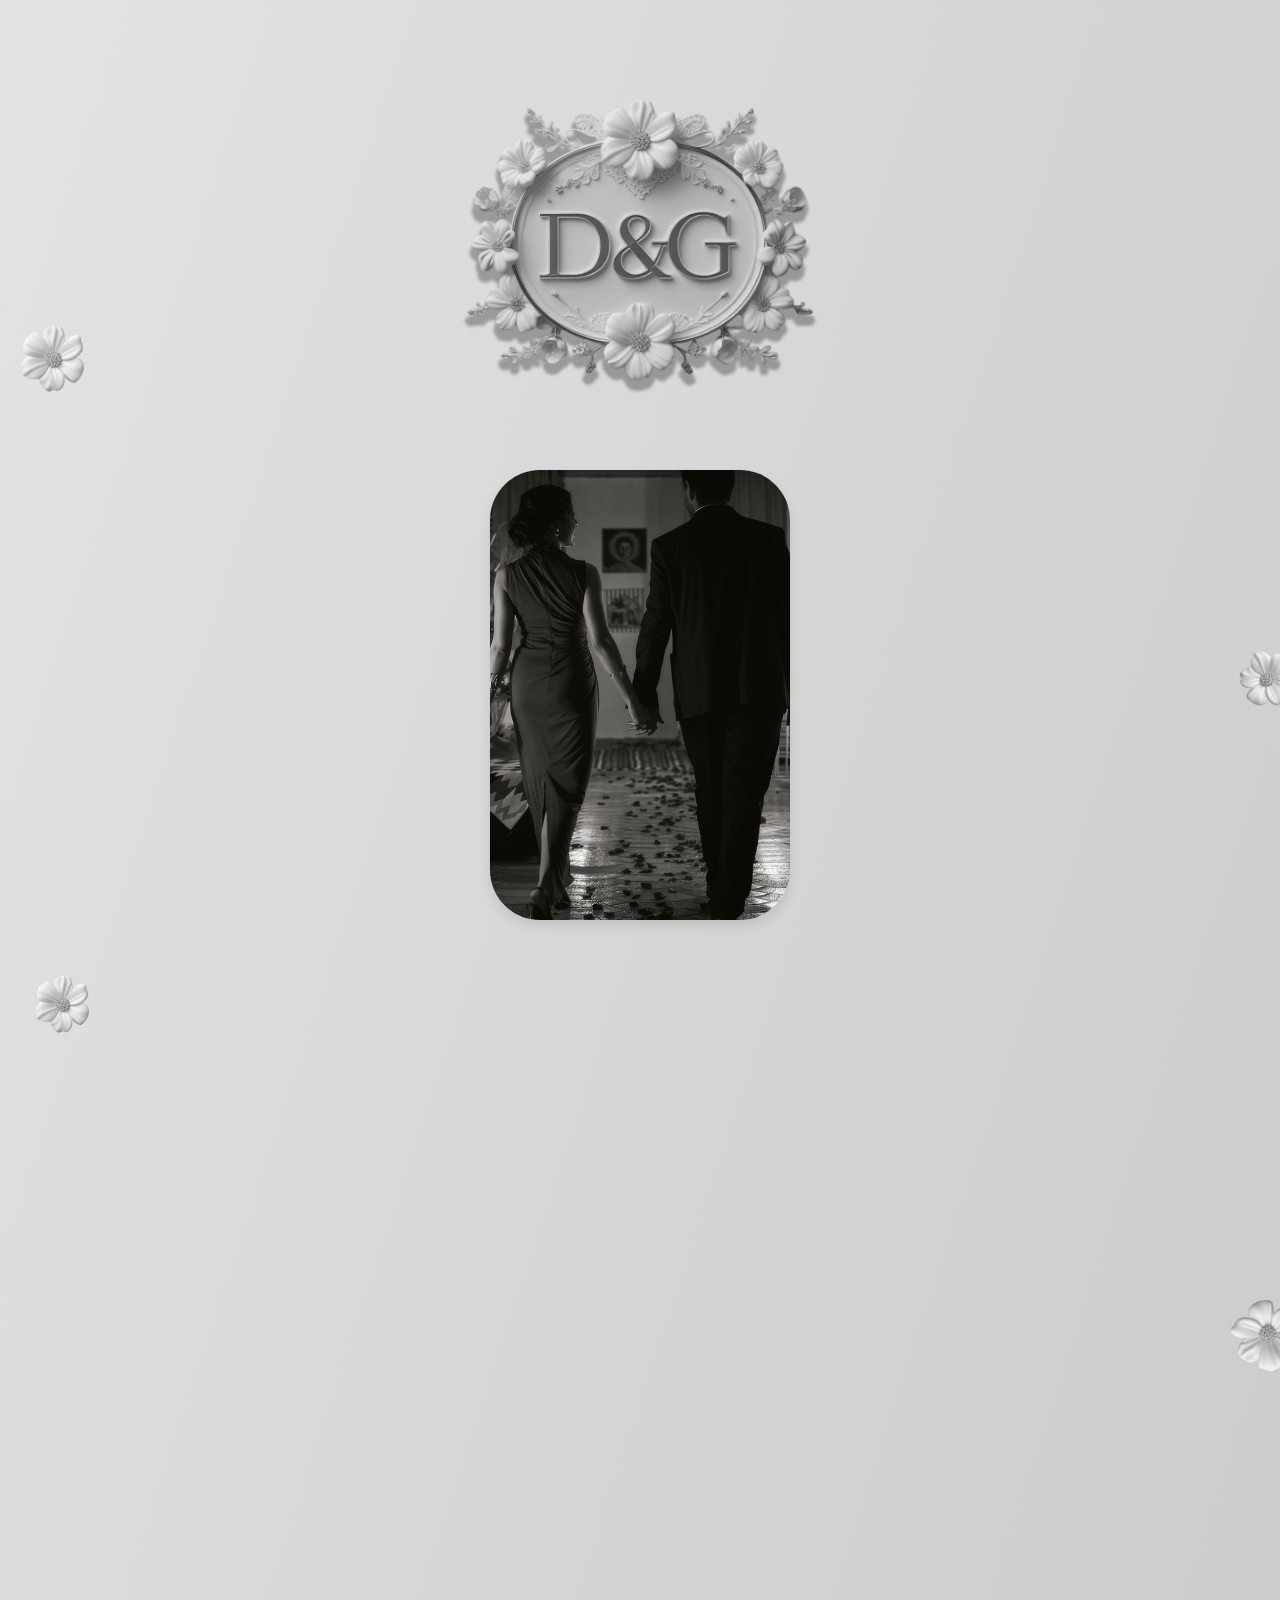
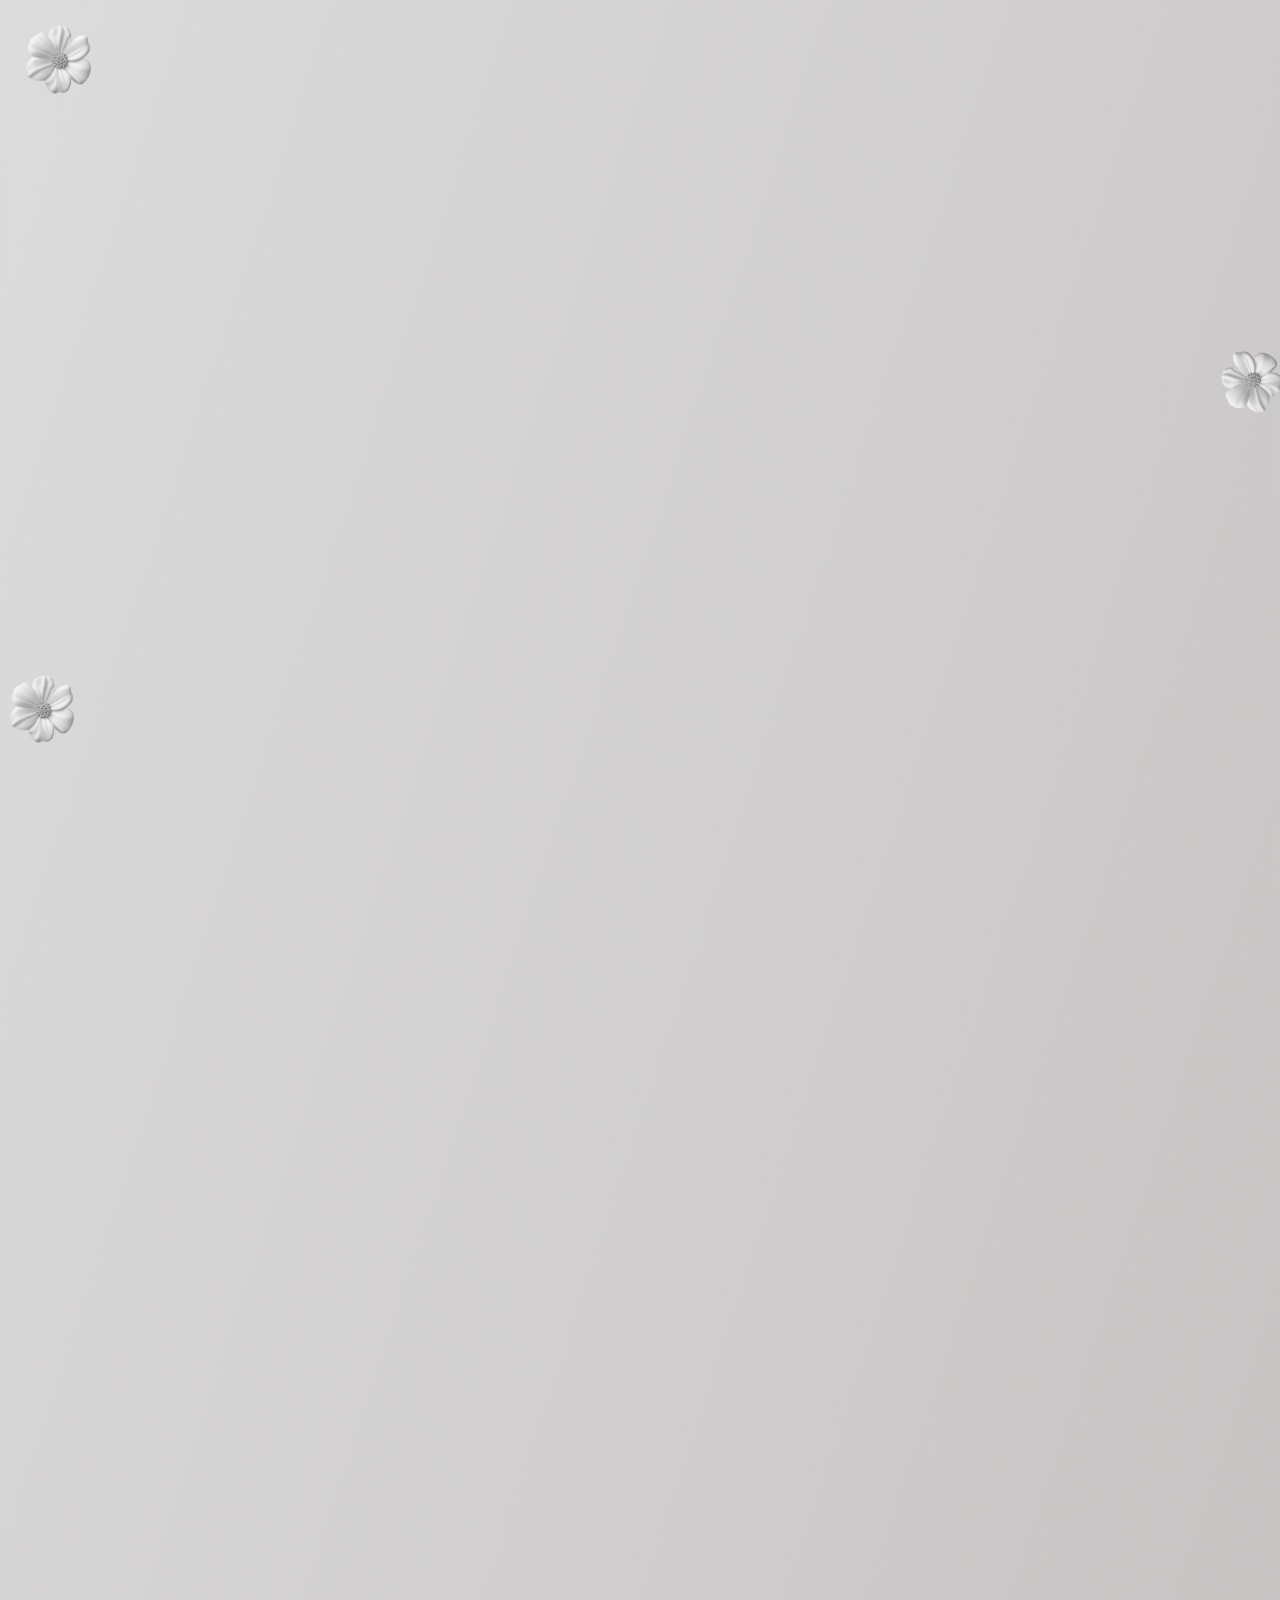
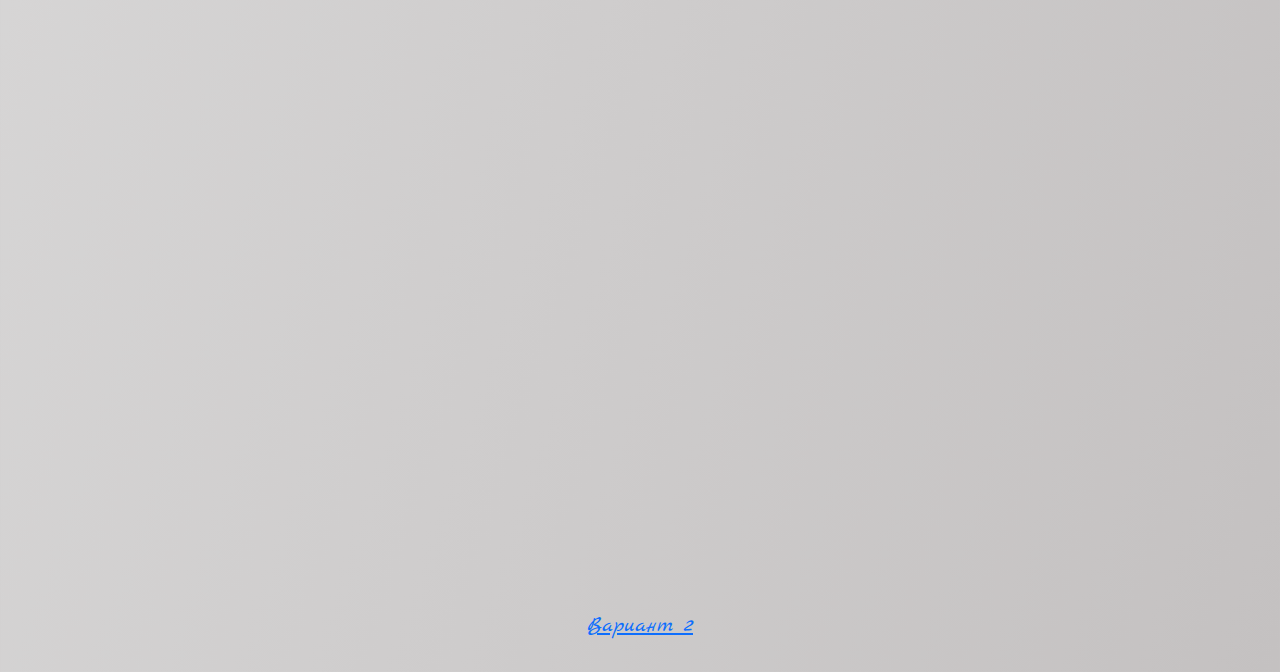
==== index1.html @ 0837e479 "++" ====
<!DOCTYPE html>
<html lang="en">
<head>
    <meta charset="UTF-8">
    <meta name="viewport" content="width=device-width, initial-scale=1.0">
    <title>Wedding Page</title>
    <link href="https://cdn.jsdelivr.net/npm/bootstrap@5.3.0/dist/css/bootstrap.min.css" rel="stylesheet">
    <link rel="stylesheet" href="./css/custom.css">
</head>
<body >
        <div class="container">
            <!-- <img src="./media/img/logo1.png" alt="Logo" class="photo-no-shadow hidden"><br> -->
            <img src="./media/img/1/logo3.png" alt="Logo" class="photo-no-shadow hidden"><br>
            <!-- <h2 class="big">D&G</h2> -->
            <img src="./media/img/1/photo_1.jpg" alt="Photo 1" class="photo hidden">
            <p class="hidden">В каждой любви скрыта своя неповторимая история. Сегодня мы хотим рассказать вам нашу</p>
            <audio id="audio" src="./media/music/bg_music.mp3"></audio>
            <div class="container text-center">
                <button id="musicButton" class="music-btn hidden">
                    <img id="icon" src="https://cdn-icons-png.flaticon.com/512/27/27223.png" alt="Play">
                </button>
            </div>        
            <p class="hidden">МУЗЫКА</p>
            <h2 class="hidden">Дилмурод <span>&</span> Гузаль </h2>
            <h2 class="hidden"> 26/04/2025 </h2>
            <div class="hidden photo-left">
                <img src="./media/img/1/photo_2.jpg" alt="Photo 2" class="photo border-100">
                <div class="text-right">
                    <p><span>Дильмурод</span>, молодой добрый человек с ярким умом и стремлением к новым открытиям, однажды отправился в Европу, чтобы искать себя и обрести знания.</p>
                    <p>Путешествия научили его видеть мир шире, и он понял, что счастье — это не только карьера, но и люди вокруг.</p>
                </div>
            </div>
            <div class="hidden photo-right">
                <img src="./media/img/1/photo_3.jpg" alt="Photo 3" class="photo border-100">
                <div class="text-left">
                    <p>И была <span>Гузаль</span>, непоколебимая и амбициозная, преследовала свою мечту стать выдающейся юристкой, для которой отношения не были приоритетом.</p>
                    <p>Но однажды судьба распорядилась иначе, и их пути пересеклись, изменив их взгляды на любовь и жизнь.</p>
                </div>
            </div>
            <div class="hidden photo-center">
                <img src="./media/img/1/photo_4.jpg" alt="Photo 4" class="photo">
                <p>Только спустя годы они осознали, что их дружба превратилась в любовь, и они решили соединить свои сердца и судьбы.</p>
            </div>
            <h2 class="hidden">Дорогой Гость!</h2>
            <p class="hidden">С большой радостью и любовью приглашаем Вас разделить с нами очень важное и трогательное торжество в нашей жизни!</p>
            <h3 class="hidden">Дата</h3>
            <div class="hidden calendar">
                <div class="container mt-1 p-1">
                    <div class="calendar">
                        <div class="header">Апрель 2025</div>
                        <div class="days" id="calendarDays"></div>
                    </div>
                </div>
                <!-- <img src="./media/img/calendar.jpg" alt="Photo 5" class="photo-no-shadow"> -->
            </div>
            <h3 class="hidden">Время: <span>18:00</span></h3>
            <h3 class="hidden">Место проведения: <span>Ресторан Самара</span></h3>
            <div class="hidden qr-code">
                <a href="https://shorturl.at/gYxDJ"><img src="./media/img/D&G.png" alt="QR Code to Samara"></a>
            </div>
            <p class="hidden">Сбор гостей ожидается в <span>17:30</span>, этот вечер мы решили провести для взрослых. Будет особенно приветствоваться Ваше веселье и желание провести отличный вечер в компании с нами!</p>
            <p class="hidden">Для Вашего удобства в фойе ресторана Вас будут ожидать живая музыка и шведский стол, чтобы вы могли перекусить, сделать необычные кадры и оставить свои пожелания нашей семье в Карте Пожеланий!</p>
            <p class="hidden">Не забудьте захватить лотерейный билет и попытать свою удачу в нашем торжестве!</p>
            <br>
            <br>
            <p><a href="index2.html">Вариант 2</a></p>
        </div>
    <script src="./js/custom.js"></script>

</body>
</html>
---- css/custom.css ----
@import url('https://fonts.googleapis.com/css2?family=Futura+Now+Script:wght@400&display=swap');
@import url('https://fonts.googleapis.com/css?family=Marck+Script');

body {
    font-family: 'Marck Script', cursive;
    text-align: center;
    margin: 0;
    padding: 0;
    background: linear-gradient(to bottom right, #e3e3e3, #c4c1c1);
}

.big {
    font-size: 128px;
}

h2 {
    font-weight: bold;
    font-family: 'Marck Script', cursive;
    font-size: 34px;
}

.content {
    position: relative; /* Точка отсчёта */
}

.content {
    position: relative;
    padding: 100px;
    max-width: 1200px;
    margin: 0 auto;
    overflow: hidden;
}

.decor {
    position: absolute;
    object-fit: contain;
    max-width: 100%; /* Изображение не будет больше контейнера */
}




h2 span{
	color: #dd666c;
    text-decoration:underline;
}

h3 {
    font-weight: bold;
}

h3 span{
	color: #dd666c;
    text-decoration:underline;
}

p span {
    color: #dd666c;
    font-size: 24px;
}

p {
    font-size: 22px;
    line-height: 20px;
}

.text-left {
    text-align: left;
}

.text-right {
    text-align: right;
}

.image-left {
    float: left;
    max-width: 50%; /* Занимает до половины экрана */
    margin-right: 10px; /* Отступ справа */
}

.container {
    max-width: 800px;
    margin: 0 auto;
    padding: 20px;
}
.hidden {
    opacity: 0;
    transform: translateY(50px);
    transition: all 0.8s ease-in-out;
}
.visible {
    opacity: 1;
    transform: translateY(0);
}

.photo {
    width: 100%;
    max-width: 300px;
    margin: 10px auto;
    border-radius: 50px;
    box-shadow: 0 6px 12px rgba(0, 0, 0, 0.1);
}

.border-50 {
    border-radius: 50px;
}

.border-100 {
    border-radius: 100px;
}

.photo-no-shadow {
    width: 100%;
    max-width: 400px;
    margin: 20px auto;
}

.photo-left, .photo-right {
    display: flex;
    align-items: center;
    justify-content: space-between;
    flex-wrap: wrap;
}

.photo-left {
    flex-direction: row;
    justify-content: flex-start;
}

.photo-right {
    flex-direction: row-reverse;
    justify-content: flex-end;
}
.photo-left img, .photo-right img {
    flex: 1;
    max-width: 40%;
}
.photo-left div, .photo-right div {
    flex: 1;
    padding: 20px;
}
.photo-center {
    text-align: center;
    margin: 40px 0;
}
.calendar {
    font-size: 1.2em;
    margin: 20px 0;
}
.calendar span {
    display: inline-block;
    width: 30px;
    height: 30px;
    line-height: 30px;
    text-align: center;
    border-radius: 50%;
    background: #dd666c;
    color: white;
    font-weight: bold;
}
.qr-code {
    margin: 20px 0;
}

.music-btn {
    width: 80px;
    height: 80px;
    border-radius: 50%;
    align-items: center;
    justify-content: center;
    background: #222;
    border: none;
    outline: none;
    box-shadow: 0 6px 12px rgba(0, 0, 0, 0.5);
    cursor: pointer;
    transition: transform 0.3s ease-in-out, background 0.3s;
}
.music-btn.playing {
    transform: scale(1.1);
    background: #fff;
}
.music-btn img {
    width: 40px;
    height: 40px;
    filter: invert(1); /* Белые иконки на черном фоне */
}
.music-btn.playing img {
    filter: invert(0); /* Черные иконки на белом фоне */
}


@media (max-width: 768px) {
    .photo-left, .photo-right {
        flex-direction: column;
        text-align: center;
        align-items: center;
    }
    .photo-left img, .photo-right img {
        max-width: 80%;
    }
    .photo-left div, .photo-right div {
        max-width: 80%;
        order: 1;
    }
}

.calendar { display: inline-block; background: white; padding: 2px; border-radius: 10px 10px 20px 20px; box-shadow: 0 0 5px rgba(0, 0, 0, 0.1); margin: 5px; }
.header { font-size: 24px; font-weight: bold; margin-bottom: 5px; background-color: #dd666c; color: white; padding: 5px; border-radius: 10px 10px 0 0; }
.month { text-align: center; font-size: 20px; font-weight: bold; margin-bottom: 5px; }
.days { display: grid; grid-template-columns: repeat(7, 1fr); gap: 2px; }
.day { padding: 8px; border: 1px solid #ddd; border-radius: 5px; background: #e9ecef; font-weight: bold; }
.highlight { background-color: #dd666c; color: white; border-radius: 50%; }
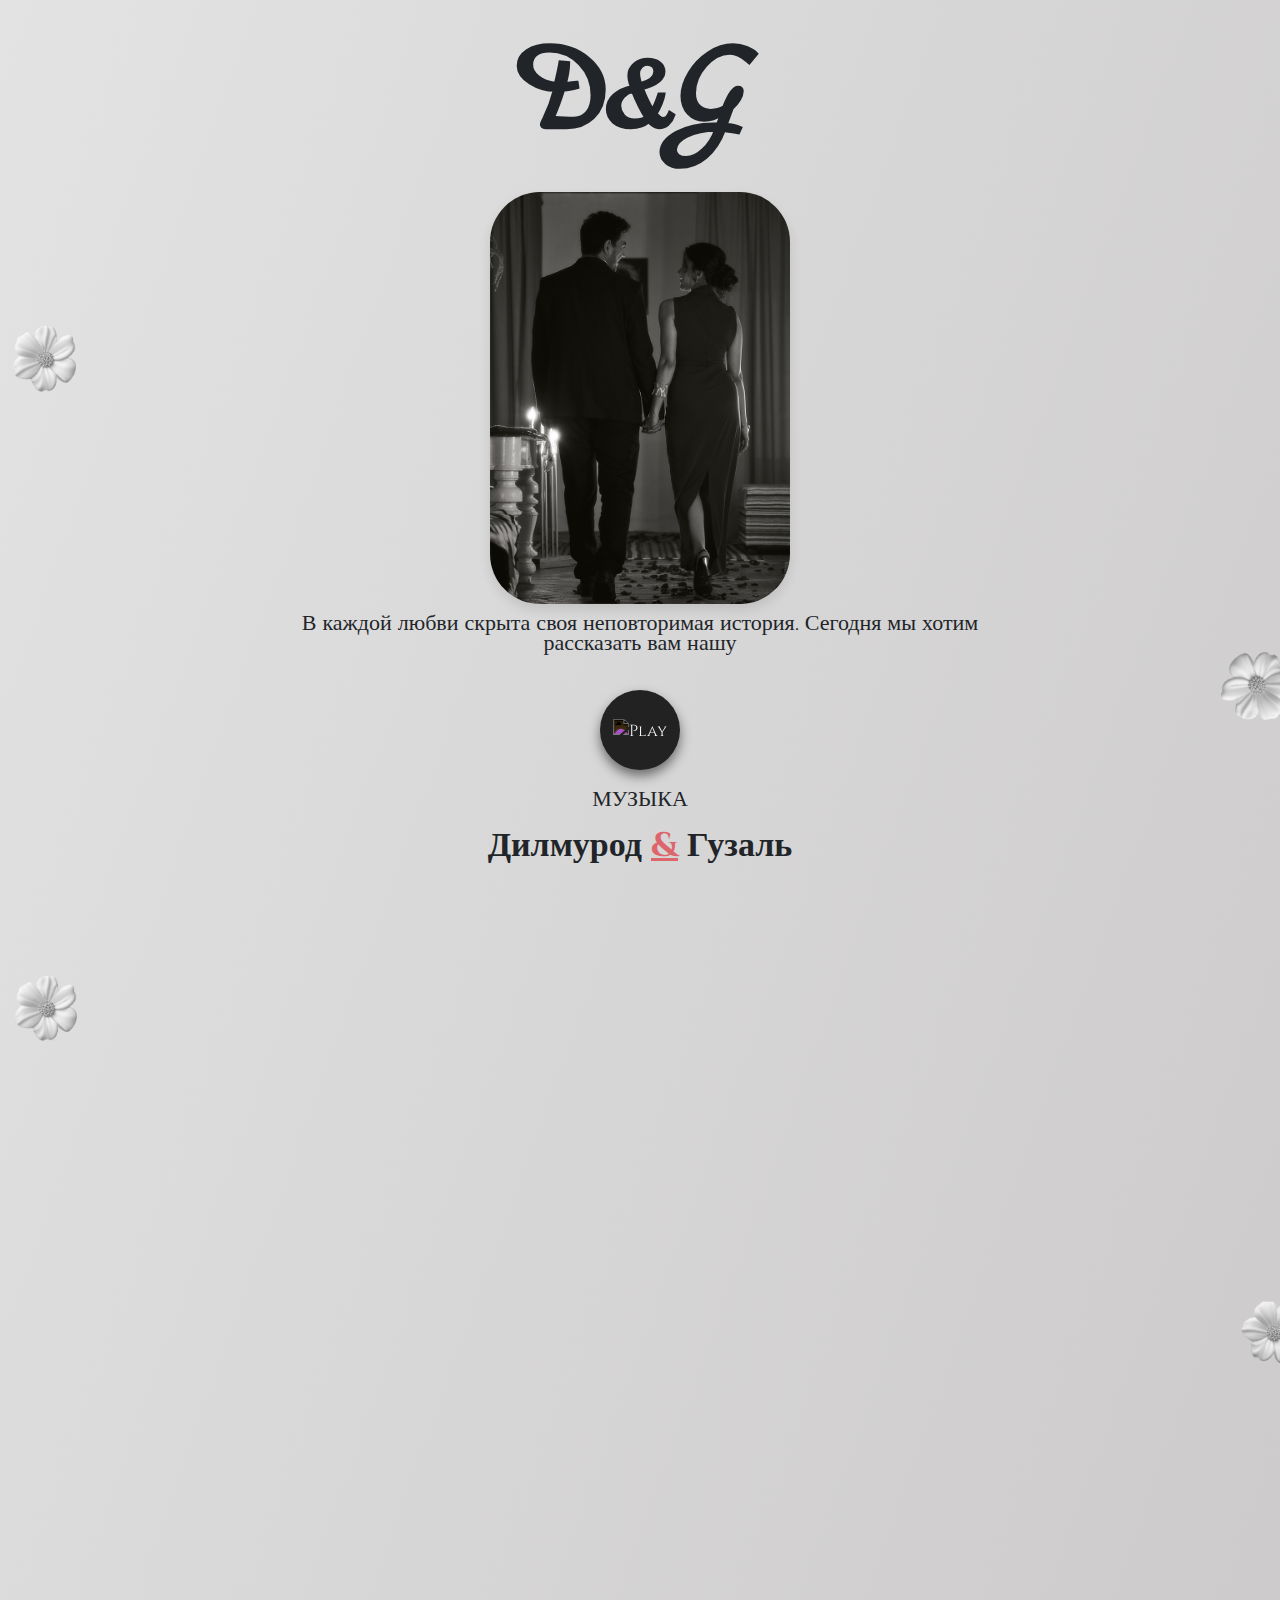
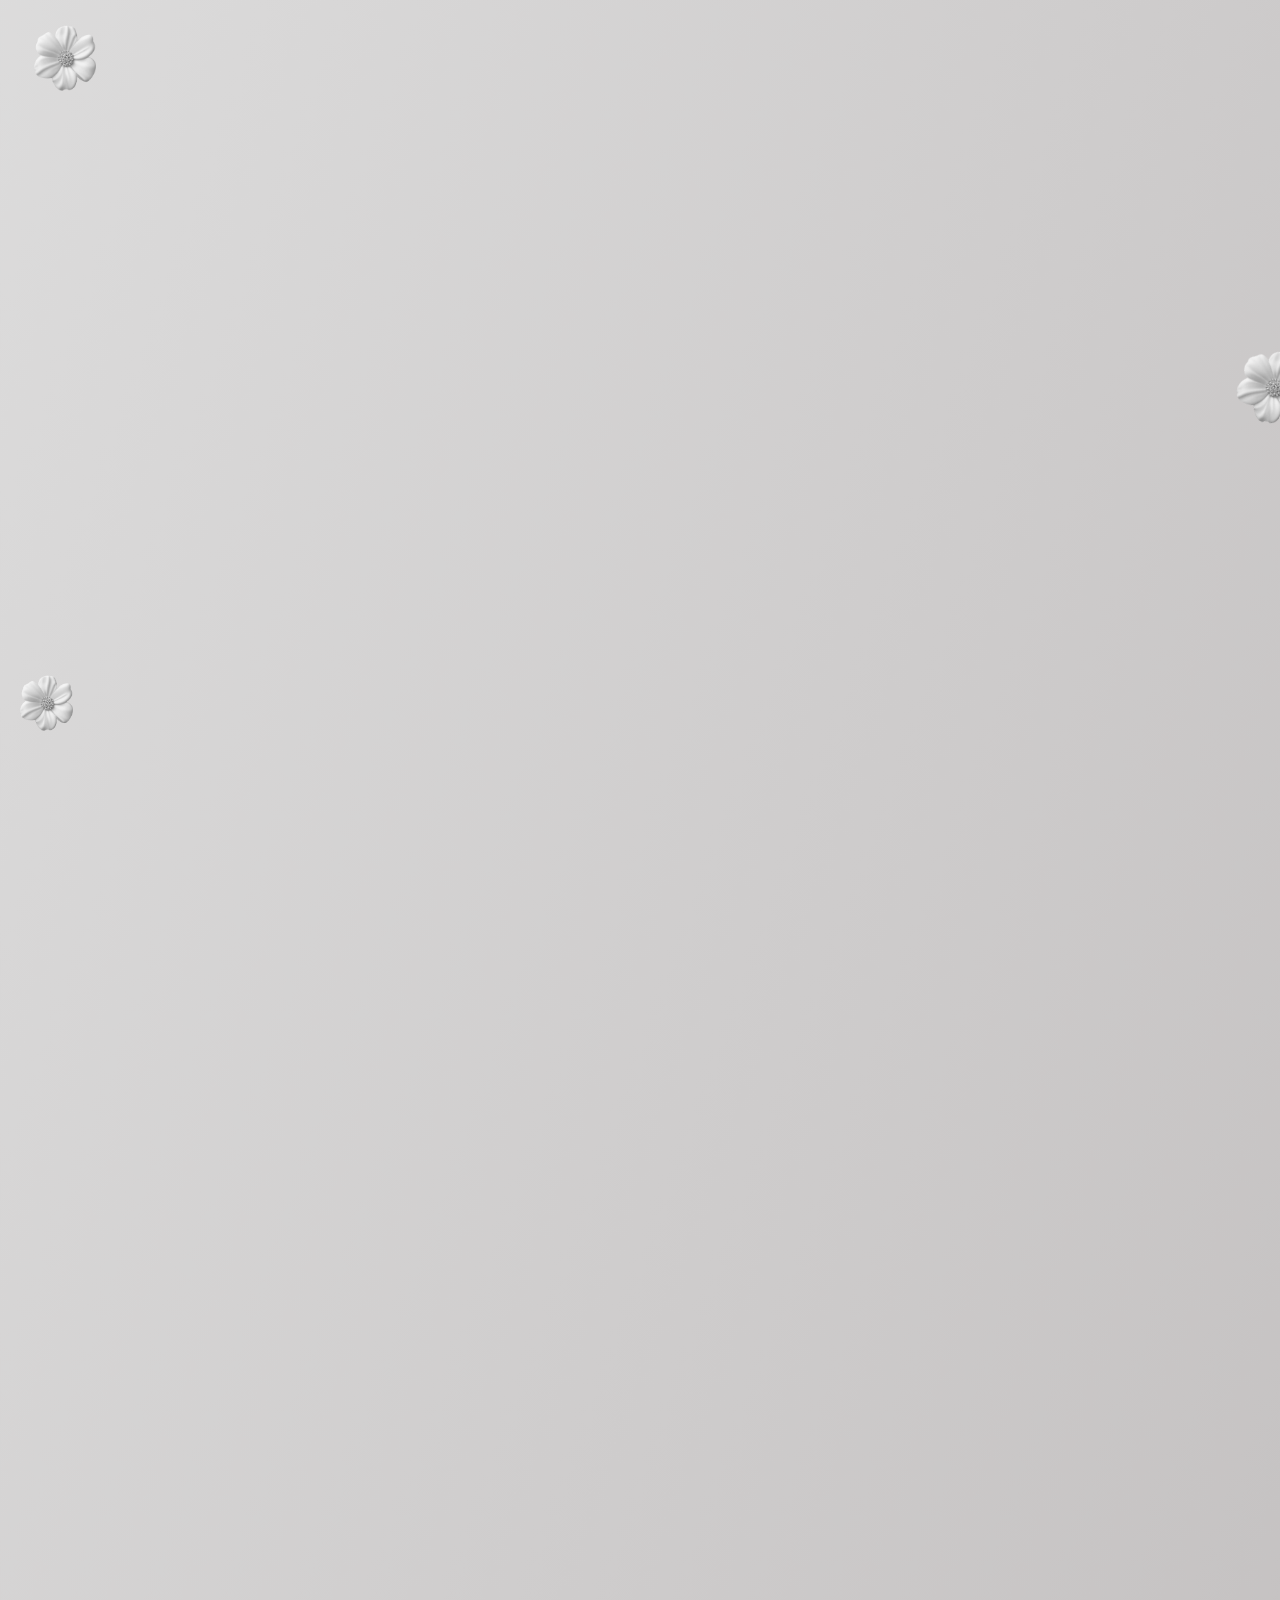
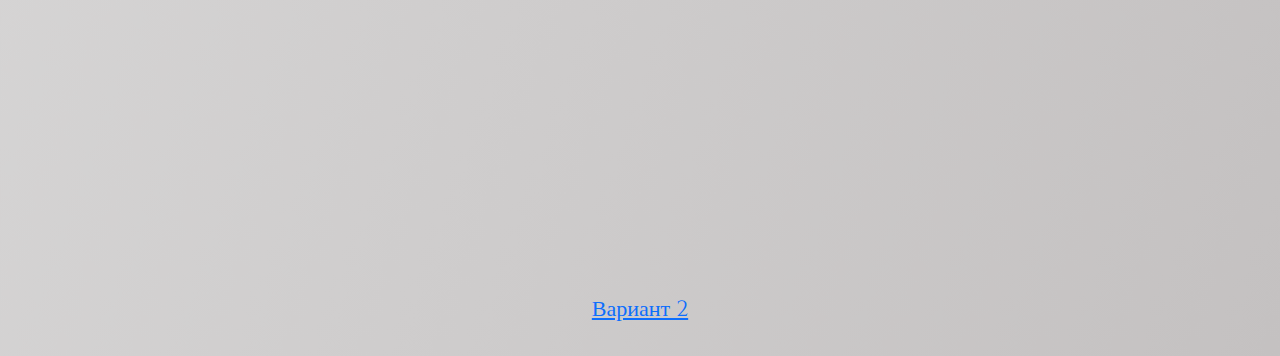
==== commit 62559bdf: "++" ====
--- a/index1.html
+++ b/index1.html
@@ -10,9 +10,9 @@
 <body >
         <div class="container">
             <!-- <img src="./media/img/logo1.png" alt="Logo" class="photo-no-shadow hidden"><br> -->
-            <img src="./media/img/1/logo3.png" alt="Logo" class="photo-no-shadow hidden"><br>
-            <!-- <h2 class="big">D&G</h2> -->
-            <img src="./media/img/1/photo_1.jpg" alt="Photo 1" class="photo hidden">
+            <!-- <img src="./media/img/1/logo3.png" alt="Logo" class="photo-no-shadow hidden"><br> -->
+            <h2 class="big">D&G</h2>
+            <img src="./media/img/photo_1.jpg" alt="Photo 1" class="photo hidden">
             <p class="hidden">В каждой любви скрыта своя неповторимая история. Сегодня мы хотим рассказать вам нашу</p>
             <audio id="audio" src="./media/music/bg_music.mp3"></audio>
             <div class="container text-center">
--- a/css/custom.css
+++ b/css/custom.css
@@ -1,8 +1,8 @@
-@import url('https://fonts.googleapis.com/css2?family=Futura+Now+Script:wght@400&display=swap');
+@import url('https://fonts.googleapis.com/css2?family=Cinzel:wght@400;700&display=swap');
 @import url('https://fonts.googleapis.com/css?family=Marck+Script');
 
 body {
-    font-family: 'Marck Script', cursive;
+    font-family: 'Cinzel';
     text-align: center;
     margin: 0;
     padding: 0;
@@ -11,11 +11,18 @@
 
 .big {
     font-size: 128px;
-}
+    font-family: 'Marck Script';
+}
+
+.silver-text {
+    background: linear-gradient(45deg, #444444, #777777, #bbbbbb, #777777, #444444);
+    -webkit-background-clip: text;
+    -webkit-text-fill-color: transparent;
+}
+
 
 h2 {
     font-weight: bold;
-    font-family: 'Marck Script', cursive;
     font-size: 34px;
 }
 
